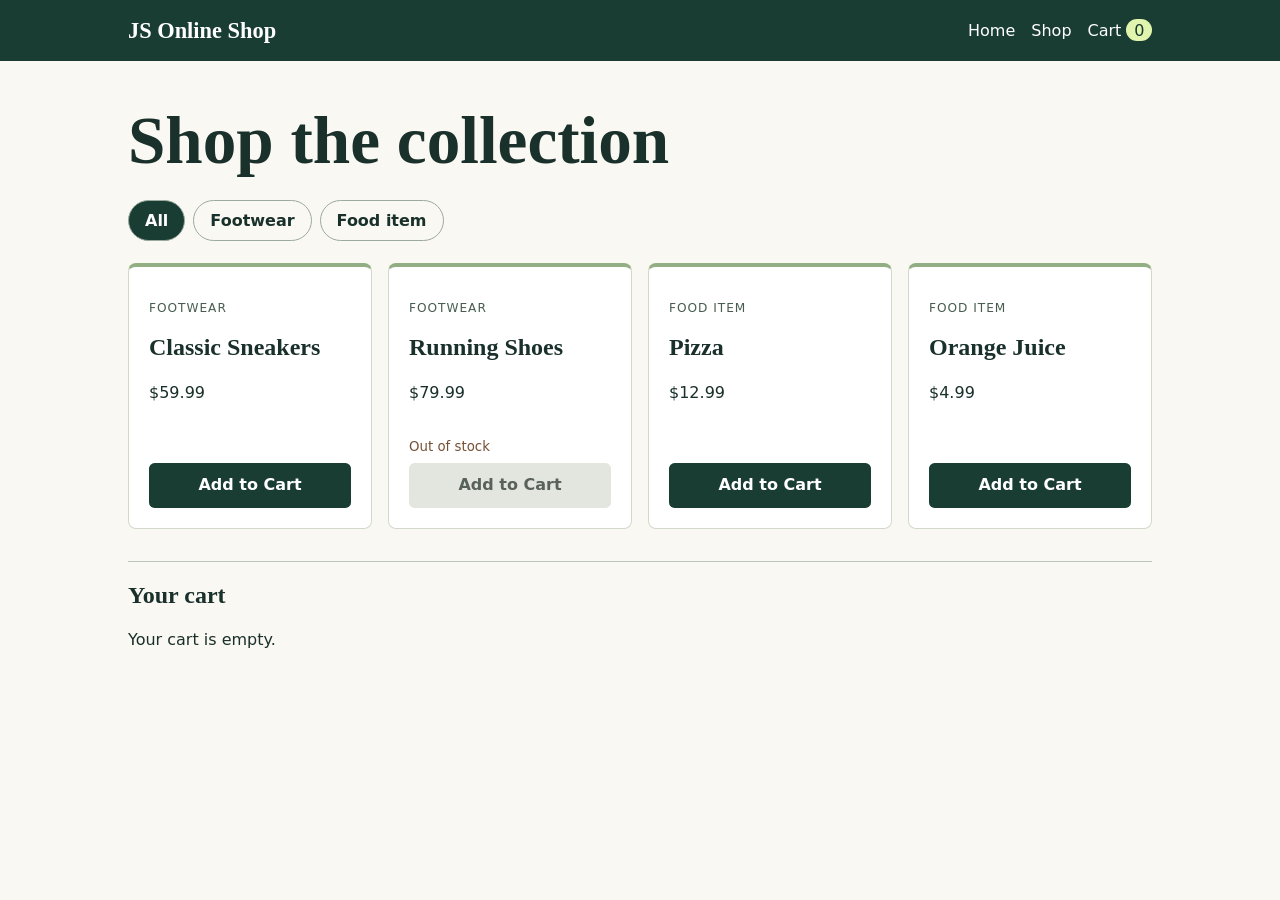
==== index.html @ 63240d6d "Build interactive product grid, category filters, and shopping cart" ====
<!doctype html>
<html lang="en">
<head>
  <meta charset="utf-8">
  <meta name="viewport" content="width=device-width, initial-scale=1">
  <title>JS Online Shop</title>
  <link rel="stylesheet" href="styles.css">
  <script src="app.js" defer></script>
</head>
<body id="home">
  <header><div class="bar"><a class="brand" href="#home">JS Online Shop</a>
    <nav aria-label="Main navigation"><a href="#home">Home</a><a href="#shop">Shop</a><a href="#cart">Cart <span id="cart-count">0</span></a></nav>
  </div></header>
  <main>
    <section id="shop" aria-labelledby="catalog-title">
      <h1 id="catalog-title">Shop the collection</h1>
      <div id="filters" role="group" aria-label="Filter by category"></div>
      <div id="product-grid"></div>
    </section>
    <section id="cart" aria-labelledby="cart-title"><h2 id="cart-title">Your cart</h2>
      <ul id="cart-items"></ul><p id="cart-summary">Your cart is empty.</p>
    </section>
    <p id="status" class="sr-only" role="status"></p>
  </main>
</body>
</html>
---- styles.css ----
* { box-sizing: border-box; }
body { margin: 0; background: #faf8f3; color: #1a302b; font: 1rem/1.5 "DM Sans", system-ui, sans-serif; }
header { background: #193c33; color: white; }
.bar, main { width: min(100% - 2rem, 64rem); margin: auto; }
.bar, nav, #filters { display: flex; align-items: center; flex-wrap: wrap; gap: 1rem; }
.bar { justify-content: space-between; padding: 1.1rem 0; }
a { color: inherit; text-decoration: none; }
a:hover { text-decoration: underline; }
.brand { font: bold 1.4rem Georgia, serif; }
#cart-count { background: #e1f5ae; color: #17382f; border-radius: 1rem; padding: .1rem .48rem; }
main { padding: 2.6rem 0; }
h1, h2 { font-family: Georgia, serif; line-height: 1.12; }
h1 { font-size: clamp(2.4rem, 6vw, 4.2rem); margin: 0 0 1.4rem; }
button { color: inherit; font: inherit; font-weight: 600; cursor: pointer; }
#filters { gap: .5rem; margin-bottom: 1.4rem; }
#filters button { background: transparent; border: 1px solid #9ca9a0; border-radius: 2rem; padding: .45rem 1rem; }
#filters [aria-pressed="true"], article button { background: #193c33; color: white; }
#product-grid { display: grid; grid-template-columns: repeat(auto-fit, minmax(min(100%, 13rem), 1fr)); gap: 1rem; }
article { display: flex; flex-direction: column; padding: 1.25rem; border: 1px solid #d2d8ca; border-top: .3rem solid #92af83; border-radius: .5rem; background: white; }
.category { color: #485d50; text-transform: uppercase; font-size: .76rem; letter-spacing: .08em; }
article h2 { margin: .25rem 0; }
.price { padding-bottom: 1rem; }
article button { margin-top: auto; padding: .65rem; border: 0; border-radius: .35rem; }
article small { color: #765035; padding-bottom: .4rem; }
button:disabled { background: #e3e5df; color: #59615b; cursor: default; }
#cart { margin-top: 2rem; border-top: 1px solid #b9c5b6; }
ul:empty { display: none; }
:focus-visible { outline: 3px solid #ce722c; outline-offset: 3px; }
.sr-only { position: absolute; width: 1px; height: 1px; overflow: hidden; clip-path: inset(50%); }
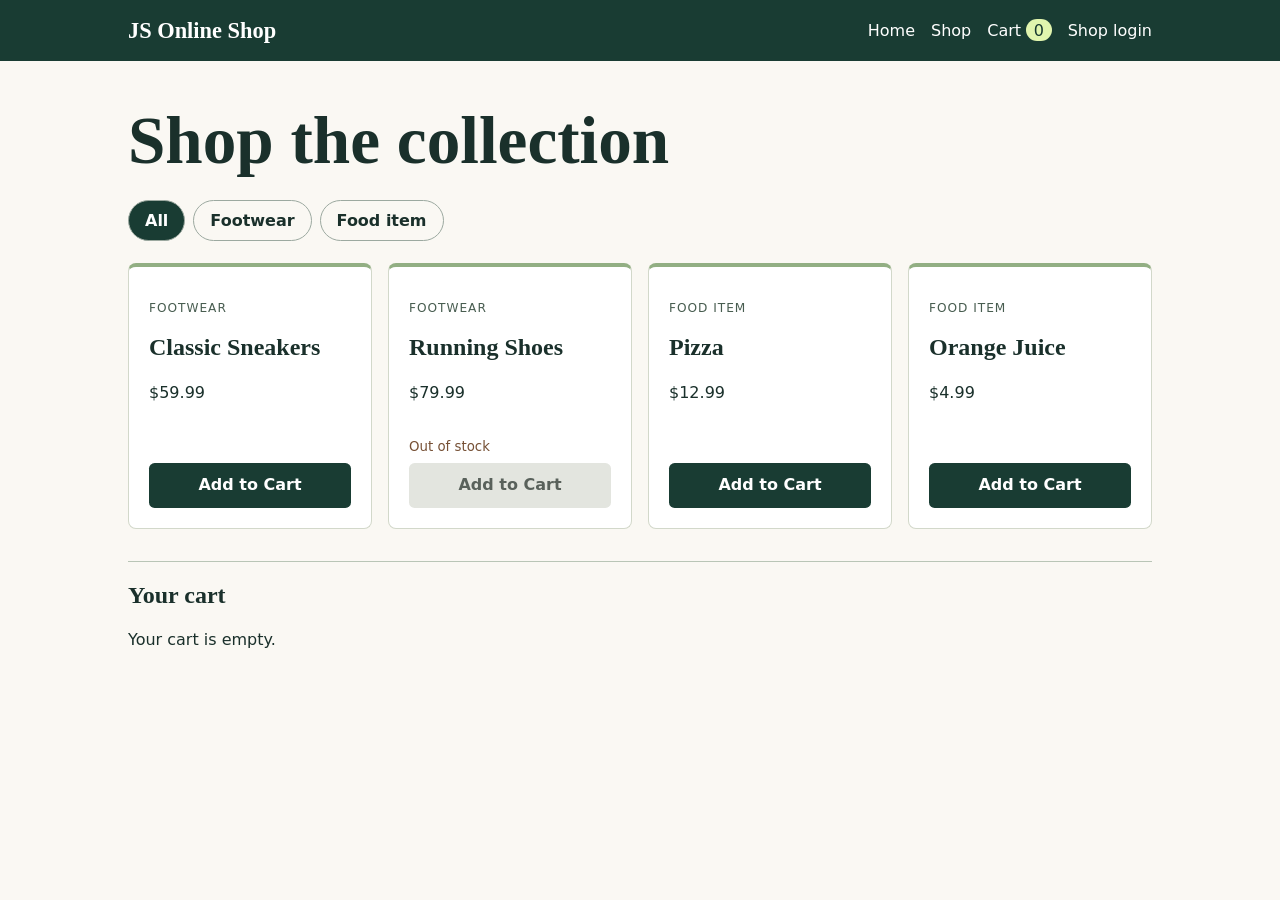
==== commit 4bc830b0: "Add the shop login validation demo and link it from the menu" ====
--- a/index.html
+++ b/index.html
@@ -9,7 +9,7 @@
 </head>
 <body id="home">
   <header><div class="bar"><a class="brand" href="#home">JS Online Shop</a>
-    <nav aria-label="Main navigation"><a href="#home">Home</a><a href="#shop">Shop</a><a href="#cart">Cart <span id="cart-count">0</span></a></nav>
+    <nav aria-label="Main navigation"><a href="#home">Home</a><a href="#shop">Shop</a><a href="#cart">Cart <span id="cart-count">0</span></a><a href="Online_Shop_Login.html">Shop login</a></nav>
   </div></header>
   <main>
     <section id="shop" aria-labelledby="catalog-title">
